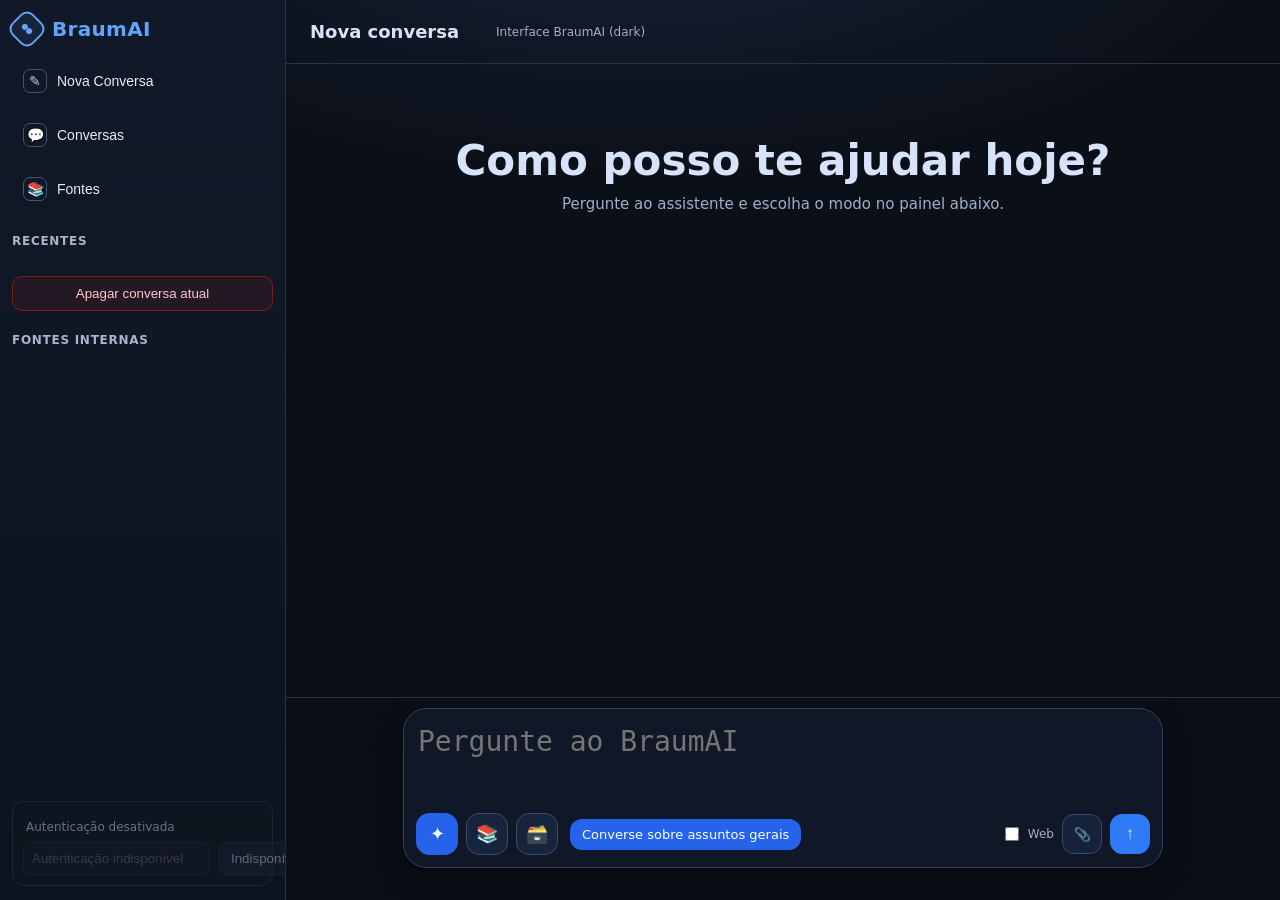
==== app/web/chat.html @ fbf0829f "feat: AI first steps - LLM" ====
<!DOCTYPE html>
<html lang="pt-BR">
    <head>
        <meta charset="UTF-8" />
        <meta name="viewport" content="width=device-width, initial-scale=1.0" />
        <title>Braum Chat</title>
        <style>
      :root {
        --bg: #0b0f17;
        --panel: #131a26;
        --panel-soft: #171f2d;
        --panel-hover: #1d2839;
        --border: #263247;
        --text: #e7edf7;
        --muted: #9fb0c8;
        --brand: #3b82f6;
        --brand-2: #2563eb;
        --danger: #ef4444;
      }

      * { box-sizing: border-box; }
      html, body { height: 100%; }
      body {
        margin: 0;
        font-family: Inter, system-ui, -apple-system, Segoe UI, Roboto, sans-serif;
        background: radial-gradient(1200px 500px at 50% -10%, #152136 0%, var(--bg) 55%);
        color: var(--text);
      }

      .app {
        height: 100%;
        display: grid;
        grid-template-columns: 286px 1fr;
      }

      .sidebar {
        border-right: 1px solid var(--border);
        background: linear-gradient(180deg, #111827 0%, #0d1420 100%);
        padding: 14px 12px;
        display: flex;
        flex-direction: column;
        gap: 14px;
      }

      .logo {
        display: flex;
        align-items: center;
        gap: 10px;
        color: #60a5fa;
        font-weight: 700;
        font-size: 20px;
        letter-spacing: 0.3px;
      }

      .logo-mark {
        width: 30px;
        height: 30px;
        border-radius: 9px;
        border: 2px solid #60a5fa;
        position: relative;
        transform: rotate(45deg);
        background: rgba(96, 165, 250, 0.08);
      }

      .logo-mark::before,
      .logo-mark::after {
        content: "";
        position: absolute;
        top: 50%;
        transform: translateY(-50%);
        width: 6px;
        height: 6px;
        border-radius: 999px;
        background: #60a5fa;
      }

      .logo-mark::before { left: 7px; }
      .logo-mark::after { right: 7px; }

      .menu {
        display: flex;
        flex-direction: column;
        gap: 8px;
      }

      .menu-btn {
        width: 100%;
        border: 1px solid transparent;
        background: transparent;
        color: var(--text);
        border-radius: 10px;
        padding: 10px 10px;
        text-align: left;
        display: flex;
        align-items: center;
        gap: 10px;
        cursor: pointer;
        font-size: 14px;
      }

      .menu-btn:hover {
        border-color: var(--border);
        background: rgba(31, 41, 55, 0.35);
      }

      .menu-icon {
        width: 24px;
        height: 24px;
        border: 1px solid #445570;
        border-radius: 7px;
        display: inline-flex;
        align-items: center;
        justify-content: center;
        color: #c7d2e8;
      }

      .title {
        color: #a8b5ca;
        font-size: 12px;
        font-weight: 600;
        letter-spacing: .06em;
        text-transform: uppercase;
        margin-top: 8px;
      }

      .list {
        display: flex;
        flex-direction: column;
        gap: 8px;
        overflow-y: auto;
        max-height: 280px;
      }

      .list-item {
        border: 1px solid var(--border);
        background: #0f1622;
        border-radius: 10px;
        padding: 9px 10px;
        cursor: pointer;
        display: flex;
        justify-content: space-between;
        gap: 8px;
        font-size: 14px;
      }

      .list-item small { color: var(--muted); }
      .list-item.active { border-color: #4d6ea6; background: #122038; }

      .files-grid {
        display: grid;
        grid-template-columns: 1fr;
        gap: 6px;
        max-height: 160px;
        overflow-y: auto;
      }

      .file-chip {
        border: 1px solid var(--border);
        border-radius: 8px;
        padding: 6px 8px;
        background: #0f1622;
        color: #c7d2e8;
        font-size: 12px;
      }

      .danger-btn {
        border: 1px solid #7f1d1d;
        background: rgba(127, 29, 29, 0.18);
        color: #fecaca;
        border-radius: 10px;
        padding: 9px 10px;
        width: 100%;
        cursor: pointer;
      }

      .auth-box {
        margin-top: auto;
        border: 1px solid var(--border);
        border-radius: 12px;
        padding: 10px;
        background: #0f1622;
        display: flex;
        flex-direction: column;
        gap: 8px;
      }

      .auth-box.disabled {
        opacity: .6;
        filter: grayscale(0.2);
      }

      .auth-row { display: flex; gap: 8px; }

      .auth-row input {
        flex: 1;
        border: 1px solid var(--border);
        border-radius: 8px;
        background: #121b2a;
        color: var(--text);
        padding: 8px;
      }

      .auth-row input:disabled,
      .auth-row button:disabled {
        cursor: not-allowed;
        opacity: .65;
      }

      .auth-row button {
        border: 1px solid var(--border);
        border-radius: 8px;
        background: #15233b;
        color: var(--text);
        padding: 8px 12px;
        cursor: pointer;
      }

      .main {
        display: flex;
        flex-direction: column;
        height: 100%;
      }

      .topbar {
        min-height: 64px;
        display: flex;
        align-items: center;
        justify-content: space-between;
        padding: 14px 24px;
        border-bottom: 1px solid var(--border);
      }

      .topbar-title {
        font-size: 18px;
        color: #d7e3f8;
        font-weight: 600;
      }

      .workspace {
        flex: 1;
        display: grid;
        grid-template-rows: auto 1fr auto;
        overflow: hidden;
      }

      .hero {
        margin-top: 8vh;
        text-align: center;
        color: #d6e3f8;
      }

      .hero h1 {
        margin: 0;
        font-size: clamp(28px, 4vw, 42px);
        font-weight: 700;
      }

      .hero p {
        margin: 10px 0 0;
        color: var(--muted);
        font-size: 15px;
      }

      .chat-feed {
        width: min(980px, calc(100% - 28px));
        margin: 14px auto;
        overflow-y: auto;
        display: flex;
        flex-direction: column;
        gap: 12px;
        padding: 0 4px 10px;
      }

      .bubble {
        border: 1px solid var(--border);
        border-radius: 14px;
        padding: 12px 14px;
        line-height: 1.45;
        white-space: pre-wrap;
      }

      .bubble.user { background: #163058; margin-left: 10%; }
      .bubble.assistant { background: #121b2a; margin-right: 10%; }

      .sources {
        margin-top: 8px;
        display: flex;
        flex-wrap: wrap;
        gap: 6px;
      }

      .source-chip {
        border: 1px solid #395074;
        border-radius: 999px;
        padding: 3px 8px;
        font-size: 12px;
        color: #cdd9ec;
      }

      .composer-wrap {
        padding: 10px 16px 16px;
        border-top: 1px solid var(--border);
        background: rgba(11, 15, 23, .9);
        backdrop-filter: blur(8px);
      }

      .composer-card {
        width: min(760px, calc(100% - 6px));
        margin: 0 auto;
        border: 1px solid #31415f;
        border-radius: 24px;
        background: #101827;
        padding: 12px;
        box-shadow: 0 10px 28px rgba(0,0,0,.28);
      }

      .composer-input {
        width: 100%;
        border: none;
        background: transparent;
        color: var(--text);
        resize: none;
        min-height: 80px;
        max-height: 180px;
        font-size: 28px;
        line-height: 1.35;
        outline: none;
      }

      .composer-actions {
        display: flex;
        justify-content: space-between;
        align-items: center;
        margin-top: 8px;
        gap: 10px;
      }

      .mode-switch {
        display: flex;
        align-items: center;
        gap: 8px;
      }

      .mode-btn {
        width: 42px;
        height: 42px;
        border: 1px solid #3b4b68;
        border-radius: 13px;
        background: #17243b;
        color: #bdd0ef;
        cursor: pointer;
        display: inline-flex;
        align-items: center;
        justify-content: center;
        font-size: 18px;
      }

      .mode-btn.active {
        background: #2563eb;
        border-color: #2563eb;
        color: white;
      }

      .mode-hint {
        background: #2563eb;
        color: #fff;
        border-radius: 12px;
        padding: 8px 12px;
        font-size: 13px;
        margin-left: 4px;
      }

      .right-actions {
        display: flex;
        align-items: center;
        gap: 8px;
      }

      .icon-btn {
        width: 40px;
        height: 40px;
        border-radius: 12px;
        border: 1px solid #364a6b;
        background: #15223a;
        color: #d7e4fb;
        cursor: pointer;
        display: inline-flex;
        align-items: center;
        justify-content: center;
      }

      .send-btn {
        background: #2f7af6;
        border-color: #2f7af6;
        font-size: 17px;
      }

      .web-toggle {
        display: inline-flex;
        align-items: center;
        gap: 6px;
        color: var(--muted);
        font-size: 12px;
      }

      .web-toggle input {
        width: 14px;
        height: 14px;
        accent-color: #2f7af6;
      }

      .thumbs {
        width: min(760px, calc(100% - 6px));
        margin: 8px auto 0;
        display: flex;
        gap: 8px;
        flex-wrap: wrap;
      }

      .thumb {
        border: 1px solid var(--border);
        border-radius: 10px;
        background: #0f1622;
        padding: 7px 9px;
        font-size: 12px;
        color: #d1d9ea;
      }

      .status {
        width: min(760px, calc(100% - 6px));
        margin: 8px auto 0;
        color: var(--muted);
        font-size: 12px;
      }

      @media (max-width: 1040px) {
        .app { grid-template-columns: 1fr; }
        .sidebar { display: none; }
        .bubble.user, .bubble.assistant { margin: 0; }
      }
    </style>
    </head>
    <body>
        <div class="app">
            <aside class="sidebar">
                <div class="logo"><span
                        class="logo-mark"></span><span>BraumAI</span></div>

                <div class="menu">
                    <button class="menu-btn" id="newConversationBtn"><span
                            class="menu-icon">✎</span><span>Nova
                            Conversa</span></button>
                    <button class="menu-btn"><span
                            class="menu-icon">💬</span><span>Conversas</span></button>
                    <button class="menu-btn"><span
                            class="menu-icon">📚</span><span>Fontes</span></button>
                </div>

                <div class="title">Recentes</div>
                <div class="list" id="conversationList"></div>

                <button class="danger-btn" id="deleteConversationBtn">Apagar
                    conversa atual</button>

                <div class="title">Fontes Internas</div>
                <div class="files-grid" id="documentsList"></div>
                <div class="files-grid" id="tablesList"></div>

                <div class="auth-box disabled">
                    <div class="status" id="authStatus">Autenticação
                        desativada</div>
                    <div class="auth-row">
                        <input id="authUserInput"
                            placeholder="Autenticação indisponível" disabled />
                        <button id="authBtn" disabled>Indisponível</button>
                    </div>
                </div>
            </aside>

            <main class="main">
                <header class="topbar">
                    <div class="topbar-title" id="conversationTitle">Nova
                        conversa</div>
                    <div class="status" style="margin:0">Interface BraumAI
                        (dark)</div>
                </header>

                <section class="workspace">
                    <div class="hero" id="heroSection">
                        <h1>Como posso te ajudar hoje?</h1>
                        <p>Pergunte ao assistente e escolha o modo no painel
                            abaixo.</p>
                    </div>

                    <section class="chat-feed" id="chatBox"></section>

                    <footer class="composer-wrap">
                        <div class="composer-card">
                            <textarea id="messageInput" class="composer-input"
                                placeholder="Pergunte ao BraumAI"></textarea>

                            <div class="composer-actions">
                                <div class="mode-switch">
                                    <button id="modeGeneralBtn" class="mode-btn"
                                        title="Geral">✦</button>
                                    <button id="modeRagBtn" class="mode-btn"
                                        title="Consulte fontes internas">📚</button>
                                    <button id="modeSqlBtn" class="mode-btn"
                                        title="Tabelas SQL">🗃️</button>
                                    <span id="modeHint"
                                        class="mode-hint">Converse sobre
                                        assuntos gerais</span>
                                </div>

                                <div class="right-actions">
                                    <label class="web-toggle"
                                        id="webSearchToggleWrap"
                                        title="Busca web no modo Geral">
                                        <input type="checkbox"
                                            id="webSearchToggle" /> Web
                                    </label>
                                    <input type="file" id="fileInput" hidden />
                                    <button id="uploadBtn" class="icon-btn"
                                        title="Enviar arquivo">📎</button>
                                    <button id="sendBtn"
                                        class="icon-btn send-btn"
                                        title="Enviar">↑</button>
                                </div>
                            </div>
                        </div>

                        <div class="thumbs" id="thumbs"></div>
                        <div class="status" id="statusLine"></div>
                    </footer>
                </section>
            </main>
        </div>

        <script>
      const state = {
        clientId: localStorage.getItem('braum.clientId') || crypto.randomUUID(),
        accessToken: localStorage.getItem('braum.accessToken') || '',
        currentConversationId: null,
        mode: 'general',
        webSearchEnabled: localStorage.getItem('braum.webSearchEnabled') === 'true',
      };

      localStorage.setItem('braum.clientId', state.clientId);

      const chatBox = document.getElementById('chatBox');
      const heroSection = document.getElementById('heroSection');
      const statusLine = document.getElementById('statusLine');
      const conversationTitle = document.getElementById('conversationTitle');
      const conversationList = document.getElementById('conversationList');
      const documentsList = document.getElementById('documentsList');
      const tablesList = document.getElementById('tablesList');
      const thumbs = document.getElementById('thumbs');
      const authStatus = document.getElementById('authStatus');
      const webSearchToggle = document.getElementById('webSearchToggle');
      const webSearchToggleWrap = document.getElementById('webSearchToggleWrap');
      const modeHint = document.getElementById('modeHint');

      const modeButtons = {
        general: document.getElementById('modeGeneralBtn'),
        rag: document.getElementById('modeRagBtn'),
        sql: document.getElementById('modeSqlBtn'),
      };

      const modeHints = {
        general: 'Converse sobre assuntos gerais',
        rag: 'Consulte fontes internas',
        sql: 'Analise tabelas SQL',
      };

      function setStatus(message) {
        statusLine.textContent = message || '';
      }

      function authParams() {
        const params = new URLSearchParams({ client_id: state.clientId });
        if (state.accessToken) params.set('access_token', state.accessToken);
        return params;
      }

      function authBody() {
        return {
          client_id: state.clientId,
          access_token: state.accessToken || null,
        };
      }

      async function api(path, options = {}) {
        const response = await fetch(path, options);
        if (!response.ok) {
          let detail = 'Erro na requisição';
          try {
            const payload = await response.json();
            detail = payload.detail || payload.error?.message || detail;
          } catch (_) {}
          throw new Error(detail);
        }
        if (response.status === 204) return null;
        return response.json();
      }

      function refreshHeroVisibility() {
        const hasMessages = chatBox.children.length > 0;
        heroSection.style.display = hasMessages ? 'none' : 'block';
      }

      function applyModeVisuals() {
        Object.entries(modeButtons).forEach(([mode, button]) => {
          button.classList.toggle('active', state.mode === mode);
        });
        modeHint.textContent = modeHints[state.mode] || modeHints.general;

        const isGeneral = state.mode === 'general';
        webSearchToggle.disabled = !isGeneral;
        webSearchToggleWrap.style.opacity = isGeneral ? '1' : '.5';
      }

      async function setMode(mode, syncServer = true) {
        state.mode = mode;
        applyModeVisuals();

        if (!syncServer || !state.currentConversationId) return;

        try {
          const params = authParams();
          await api(`/api/v1/workspace/conversations/${state.currentConversationId}?${params.toString()}`, {
            method: 'PATCH',
            headers: { 'Content-Type': 'application/json' },
            body: JSON.stringify({ mode }),
          });
          await refreshConversations();
          setStatus(`Modo alterado para ${mode.toUpperCase()}.`);
        } catch (error) {
          setStatus(error.message);
        }
      }

      function appendBubble(role, text, sources = []) {
        const bubble = document.createElement('article');
        bubble.className = `bubble ${role}`;
        bubble.textContent = text;

        if (sources.length > 0) {
          const sourceBox = document.createElement('div');
          sourceBox.className = 'sources';
          sources.forEach((src) => {
            const chip = document.createElement('span');
            chip.className = 'source-chip';
            chip.textContent = src.title || src.file || src.table || src.excerpt || 'fonte';
            sourceBox.appendChild(chip);
          });
          bubble.appendChild(sourceBox);
        }

        chatBox.appendChild(bubble);
        chatBox.scrollTop = chatBox.scrollHeight;
        refreshHeroVisibility();
      }

      function renderThumbs(items) {
        thumbs.innerHTML = '';
        items.forEach((item) => {
          const row = document.createElement('div');
          row.className = 'thumb';
          row.textContent = `${item.thumbnail || '📎'} ${item.original_name}`;
          thumbs.appendChild(row);
        });
      }

      async function refreshDocumentsAndTables() {
        const params = authParams();
        const [documents, tables] = await Promise.all([
          api(`/api/v1/workspace/files/documents?${params.toString()}`),
          api(`/api/v1/workspace/files/tables?${params.toString()}`),
        ]);

        documentsList.innerHTML = '';
        tablesList.innerHTML = '';

        documents.slice(0, 6).forEach((file) => {
          const item = document.createElement('div');
          item.className = 'file-chip';
          item.textContent = `${file.thumbnail} ${file.original_name}`;
          documentsList.appendChild(item);
        });

        tables.slice(0, 6).forEach((file) => {
          const item = document.createElement('div');
          item.className = 'file-chip';
          item.textContent = `${file.thumbnail} ${file.original_name}`;
          tablesList.appendChild(item);
        });
      }

      async function refreshConversations() {
        const params = authParams();
        const data = await api(`/api/v1/workspace/conversations?${params.toString()}`);
        conversationList.innerHTML = '';

        data.forEach((conversation) => {
          const item = document.createElement('div');
          item.className = `list-item ${conversation.id === state.currentConversationId ? 'active' : ''}`;
          item.innerHTML = `<span>${conversation.title}</span><small>${conversation.mode.toUpperCase()}</small>`;
          item.onclick = async () => {
            state.currentConversationId = conversation.id;
            conversationTitle.textContent = conversation.title;
            await setMode(conversation.mode, false);
            await refreshConversations();
            await loadMessages();
          };
          conversationList.appendChild(item);
        });
      }

      async function loadMessages() {
        if (!state.currentConversationId) {
          chatBox.innerHTML = '';
          refreshHeroVisibility();
          return;
        }

        const params = authParams();
        const messages = await api(`/api/v1/workspace/conversations/${state.currentConversationId}/messages?${params.toString()}`);
        chatBox.innerHTML = '';
        messages.forEach((message) => {
          appendBubble(message.role === 'user' ? 'user' : 'assistant', message.content, message.sources || []);
        });
        refreshHeroVisibility();
      }

      async function createConversation() {
        const body = {
          mode: state.mode,
          title: 'Nova conversa',
          ...authBody(),
        };

        const conversation = await api('/api/v1/workspace/conversations', {
          method: 'POST',
          headers: { 'Content-Type': 'application/json' },
          body: JSON.stringify(body),
        });

        state.currentConversationId = conversation.id;
        conversationTitle.textContent = conversation.title;
        chatBox.innerHTML = '';
        refreshHeroVisibility();
        await refreshConversations();
        setStatus(`Conversa criada em modo ${conversation.mode.toUpperCase()}.`);
      }

      async function sendMessage() {
        const input = document.getElementById('messageInput');
        const content = input.value.trim();
        if (!content) return;

        if (!state.currentConversationId) {
          await createConversation();
        }

        appendBubble('user', content);
        input.value = '';
        setStatus('Gerando resposta...');

        try {
          const payload = await api(`/api/v1/workspace/conversations/${state.currentConversationId}/messages`, {
            method: 'POST',
            headers: { 'Content-Type': 'application/json' },
            body: JSON.stringify({
              content,
              web_search_enabled: state.mode === 'general' ? state.webSearchEnabled : false,
              ...authBody(),
            }),
          });

          appendBubble('assistant', payload.answer, payload.sources || []);
          renderThumbs(payload.uploaded_files || []);

          if (payload.requires_login) {
            setStatus('Autenticação necessária para RAG/SQL.');
          } else {
            setStatus('Resposta recebida.');
          }

          await refreshConversations();
        } catch (error) {
          appendBubble('assistant', `Erro: ${error.message}`);
          setStatus(error.message);
        }
      }

      async function uploadCurrentFile(file) {
        if (!state.currentConversationId) {
          await createConversation();
        }

        if ((state.mode === 'rag' || state.mode === 'sql') && !state.accessToken) {
          throw new Error('Faça autenticação para enviar arquivos em RAG/SQL.');
        }

        const formData = new FormData();
        formData.append('conversation_id', state.currentConversationId);
        formData.append('mode', state.mode);
        formData.append('file', file);
        formData.append('client_id', state.clientId);
        if (state.accessToken) formData.append('access_token', state.accessToken);

        const fileRow = await api('/api/v1/workspace/files/upload', {
          method: 'POST',
          body: formData,
        });

        renderThumbs([fileRow]);
        appendBubble('assistant', `Arquivo ${fileRow.original_name} anexado com sucesso.`);
        await refreshDocumentsAndTables();
        setStatus('Arquivo enviado.');
      }

      async function authenticate() {
        setStatus('Autenticação desativada nesta interface.');
      }

      document.getElementById('newConversationBtn').onclick = createConversation;
      document.getElementById('sendBtn').onclick = sendMessage;
      document.getElementById('authBtn').onclick = authenticate;

      document.getElementById('deleteConversationBtn').onclick = async () => {
        if (!state.currentConversationId) return;
        const params = authParams();
        await api(`/api/v1/workspace/conversations/${state.currentConversationId}?${params.toString()}`, { method: 'DELETE' });
        state.currentConversationId = null;
        chatBox.innerHTML = '';
        renderThumbs([]);
        refreshHeroVisibility();
        await refreshConversations();
        setStatus('Conversa apagada.');
      };

      modeButtons.general.onclick = () => setMode('general');
      modeButtons.rag.onclick = () => setMode('rag');
      modeButtons.sql.onclick = () => setMode('sql');

      document.getElementById('messageInput').addEventListener('keydown', (event) => {
        if (event.key === 'Enter' && !event.shiftKey) {
          event.preventDefault();
          sendMessage();
        }
      });

      webSearchToggle.checked = state.webSearchEnabled;
      webSearchToggle.onchange = (event) => {
        state.webSearchEnabled = event.target.checked;
        localStorage.setItem('braum.webSearchEnabled', String(state.webSearchEnabled));
        setStatus(state.webSearchEnabled ? 'Busca web ativada no modo Geral.' : 'Busca web desativada no modo Geral.');
      };

      document.getElementById('uploadBtn').onclick = () => {
        if ((state.mode === 'rag' || state.mode === 'sql') && !state.accessToken) {
          setStatus('Para usar upload em RAG/SQL você precisa autenticar.');
          return;
        }
        document.getElementById('fileInput').click();
      };

      document.getElementById('fileInput').addEventListener('change', async (event) => {
        const file = event.target.files?.[0];
        if (!file) return;

        try {
          await uploadCurrentFile(file);
        } catch (error) {
          setStatus(error.message);
        } finally {
          event.target.value = '';
        }
      });

      (async function init() {
        state.accessToken = '';
        localStorage.removeItem('braum.accessToken');
        authStatus.textContent = 'Autenticação desativada';

        applyModeVisuals();
        refreshHeroVisibility();
        await refreshConversations();
        await refreshDocumentsAndTables();
        setStatus('Pronto. Selecione um modo e envie sua pergunta.');
      })();
    </script>
    </body>
</html>
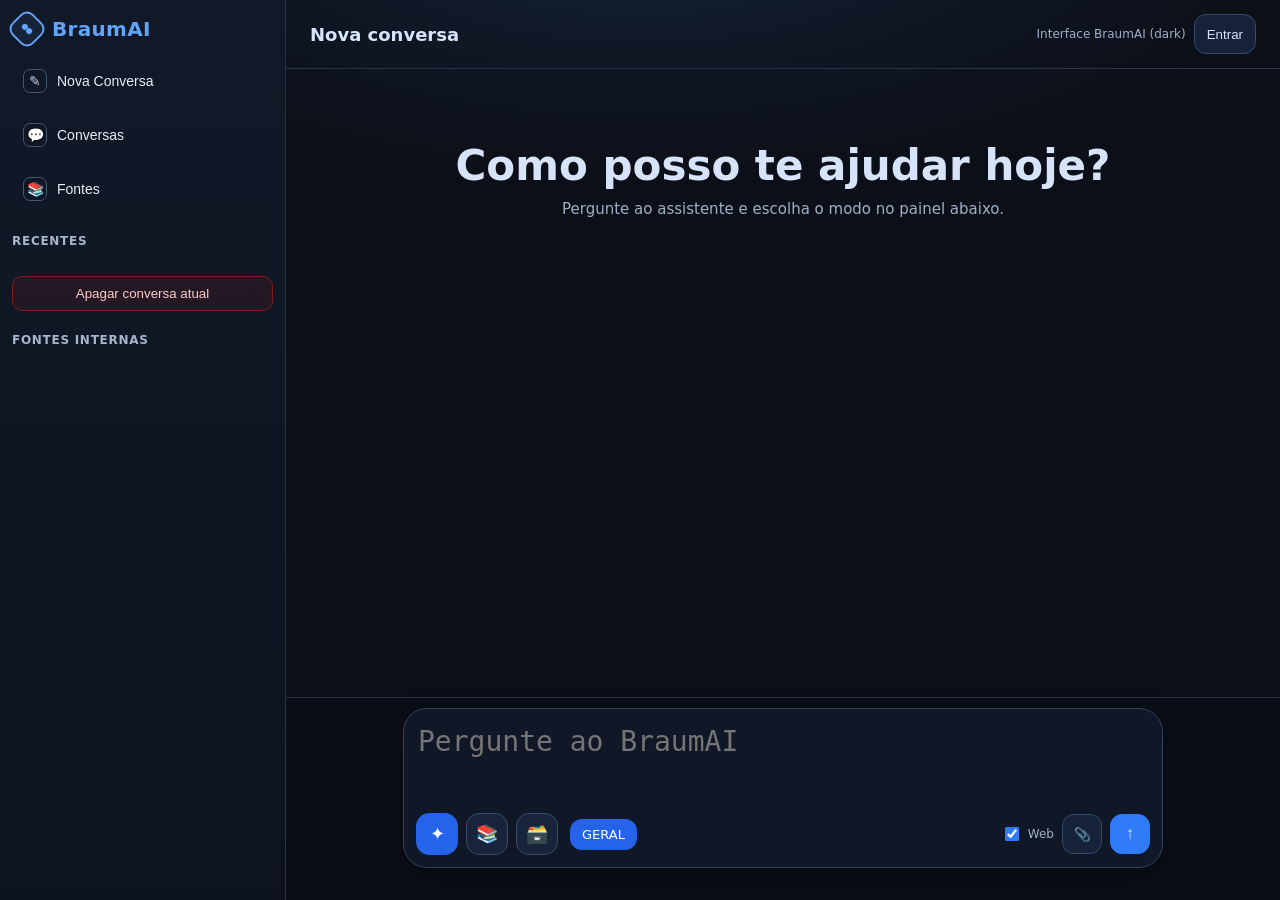
==== commit 2448ae1d: "feat: Implement core application structure with API client, authentication, and state management - A" ====
--- a/app/web/chat.html
+++ b/app/web/chat.html
@@ -19,6 +19,7 @@
       }
 
       * { box-sizing: border-box; }
+      [hidden] { display: none !important; }
       html, body { height: 100%; }
       body {
         margin: 0;
@@ -184,9 +185,186 @@
         gap: 8px;
       }
 
-      .auth-box.disabled {
-        opacity: .6;
-        filter: grayscale(0.2);
+      .auth-box.highlight {
+        border-color: #2563eb;
+        box-shadow: 0 0 0 2px rgba(37, 99, 235, 0.35);
+      }
+
+      .modal {
+        position: fixed;
+        inset: 0;
+        background: rgba(2, 6, 23, .72);
+        display: flex;
+        align-items: center;
+        justify-content: center;
+        z-index: 20;
+      }
+
+      .modal-card {
+        width: min(520px, calc(100% - 24px));
+        border: 1px solid var(--border);
+        background: #0f172a;
+        border-radius: 14px;
+        padding: 16px;
+        display: flex;
+        flex-direction: column;
+        gap: 10px;
+      }
+
+      .sources-card {
+        width: min(880px, calc(100% - 24px));
+      }
+
+      @keyframes flip {
+        from {
+          opacity: 0.3;
+          transform: rotateY(180deg);
+        }
+        to {
+          opacity: 1;
+          transform: rotateY(0);
+        }
+      }
+
+      @keyframes shake {
+        0%, 100% { transform: translateX(0); }
+        25% { transform: translateX(-5px); }
+        75% { transform: translateX(5px); }
+      }
+
+      .auth-tabs {
+        display: flex;
+        gap: 8px;
+      }
+
+      .tab-btn {
+        border: 1px solid #364a6b;
+        border-radius: 10px;
+        background: #15223a;
+        color: #d7e4fb;
+        padding: 8px 12px;
+        cursor: pointer;
+        transition: background 0.3s, border-color 0.3s, color 0.3s;
+      }
+
+      .tab-btn.active {
+        background: #2563eb;
+        border-color: #2563eb;
+        color: #fff;
+      }
+
+      .auth-content {
+        animation: flip 0.4s ease-out;
+        perspective: 1000px;
+      }
+
+      .auth-content.error {
+        animation: shake 0.4s ease-in-out;
+      }
+
+      .modal-input {
+        width: 100%;
+        border: 1px solid var(--border);
+        border-radius: 8px;
+        background: #121b2a;
+        color: var(--text);
+        padding: 10px;
+        font-size: 14px;
+        min-height: 40px;
+        transition: border-color 0.2s, box-shadow 0.2s;
+      }
+
+      .modal-input:focus {
+        outline: none;
+        border-color: var(--brand);
+        box-shadow: 0 0 0 2px rgba(59, 130, 246, 0.1);
+      }
+
+      .modal-input.error {
+        border-color: var(--danger);
+        box-shadow: 0 0 0 2px rgba(239, 68, 68, 0.1);
+      }
+
+      .modal-input::placeholder {
+        color: var(--muted);
+      }
+
+      .password-container {
+        position: relative;
+        display: flex;
+        align-items: center;
+      }
+
+      .password-container input {
+        width: 100%;
+        padding-right: 40px;
+      }
+
+      .password-toggle {
+        position: absolute;
+        right: 10px;
+        background: none;
+        border: none;
+        color: var(--muted);
+        cursor: pointer;
+        padding: 4px;
+        display: flex;
+        align-items: center;
+        justify-content: center;
+        font-size: 18px;
+        transition: color 0.2s;
+        width: 24px;
+        height: 24px;
+      }
+
+      .password-toggle:hover {
+        color: var(--text);
+      }
+
+      .password-toggle svg {
+        display: block;
+      }
+
+      .required-star {
+        color: var(--danger);
+        margin-left: 2px;
+      }
+
+      .input-label {
+        display: flex;
+        align-items: center;
+        font-size: 12px;
+        color: var(--muted);
+        margin-bottom: 4px;
+        margin-top: 6px;
+      }
+
+      .error-message {
+        color: var(--danger);
+        font-size: 12px;
+        margin-top: 4px;
+        margin-left: 2px;
+        display: none;
+      }
+
+      .error-message.show {
+        display: block;
+      }
+
+      .input-wrapper {
+        margin-bottom: 8px;
+      }
+
+      .modal-actions {
+        display: flex;
+        justify-content: flex-end;
+        gap: 8px;
+      }
+
+      .sources-columns {
+        display: grid;
+        grid-template-columns: 1fr 1fr;
+        gap: 12px;
       }
 
       .auth-row { display: flex; gap: 8px; }
@@ -433,10 +611,21 @@
         font-size: 12px;
       }
 
+      .mobile-auth-btn {
+        display: none;
+        position: fixed;
+        right: 16px;
+        bottom: 16px;
+        z-index: 16;
+        width: auto;
+        padding: 10px 14px;
+      }
+
       @media (max-width: 1040px) {
         .app { grid-template-columns: 1fr; }
         .sidebar { display: none; }
         .bubble.user, .bubble.assistant { margin: 0; }
+        .mobile-auth-btn { display: inline-flex; }
       }
     </style>
     </head>
@@ -452,7 +641,7 @@
                             Conversa</span></button>
                     <button class="menu-btn"><span
                             class="menu-icon">💬</span><span>Conversas</span></button>
-                    <button class="menu-btn"><span
+                    <button class="menu-btn" id="menuSourcesBtn"><span
                             class="menu-icon">📚</span><span>Fontes</span></button>
                 </div>
 
@@ -465,24 +654,18 @@
                 <div class="title">Fontes Internas</div>
                 <div class="files-grid" id="documentsList"></div>
                 <div class="files-grid" id="tablesList"></div>
-
-                <div class="auth-box disabled">
-                    <div class="status" id="authStatus">Autenticação
-                        desativada</div>
-                    <div class="auth-row">
-                        <input id="authUserInput"
-                            placeholder="Autenticação indisponível" disabled />
-                        <button id="authBtn" disabled>Indisponível</button>
-                    </div>
-                </div>
             </aside>
 
             <main class="main">
                 <header class="topbar">
                     <div class="topbar-title" id="conversationTitle">Nova
                         conversa</div>
-                    <div class="status" style="margin:0">Interface BraumAI
-                        (dark)</div>
+                    <div class="right-actions">
+                        <div class="status" style="margin:0"
+                            id="topbarStatus">Interface BraumAI (dark)</div>
+                        <button id="topAuthBtn" class="icon-btn"
+                            style="width:auto;padding:0 12px;">Entrar</button>
+                    </div>
                 </header>
 
                 <section class="workspace">
@@ -536,13 +719,167 @@
             </main>
         </div>
 
+        <div class="modal" id="authModal" hidden>
+            <div class="modal-card">
+                <h3 id="authModalTitle">Entrar</h3>
+                <div class="auth-tabs">
+                    <button id="tabLogin" class="tab-btn active">Entrar</button>
+                    <button id="tabRegister" class="tab-btn">Registrar</button>
+                </div>
+                <div class="auth-content" id="authContent">
+                    <!-- Login Form -->
+                    <div id="loginForm" class="auth-form">
+                        <div class="input-wrapper">
+                            <div class="input-label">Email ou username<span
+                                    class="required-star">*</span></div>
+                            <input id="authLoginInput" class="modal-input"
+                                placeholder="Insira seu email ou username"
+                                autocomplete="email" />
+                            <div class="error-message"
+                                id="loginEmailError"></div>
+                        </div>
+                        <div class="input-wrapper">
+                            <div class="input-label">Senha<span
+                                    class="required-star">*</span></div>
+                            <div class="password-container">
+                                <input id="authPasswordInput"
+                                    class="modal-input"
+                                    type="password"
+                                    placeholder="Insira sua senha"
+                                    autocomplete="current-password" />
+                                <button id="authPasswordToggle"
+                                    class="password-toggle"
+                                    type="button"><svg viewBox="0 0 24 24"
+                                        width="18" height="18"
+                                        fill="currentColor"><path
+                                            d="M12 4.5C7 4.5 2.73 7.61 1 12c1.73 4.39 6 7.5 11 7.5s9.27-3.11 11-7.5c-1.73-4.39-6-7.5-11-7.5zM12 17c-2.76 0-5-2.24-5-5s2.24-5 5-5 5 2.24 5 5-2.24 5-5 5zm0-8c-1.66 0-3 1.34-3 3s1.34 3 3 3 3-1.34 3-3-1.34-3-3-3z" /></svg></button>
+                            </div>
+                            <div class="error-message"
+                                id="loginPasswordError"></div>
+                        </div>
+                    </div>
+                    <!-- Register Form -->
+                    <div id="registerForm" hidden class="auth-form">
+                        <div class="input-wrapper">
+                            <div class="input-label">Email<span
+                                    class="required-star">*</span></div>
+                            <input id="registerEmailInput" class="modal-input"
+                                type="email" placeholder="Insira seu email"
+                                autocomplete="email" />
+                            <div class="error-message"
+                                id="registerEmailError"></div>
+                        </div>
+                        <div class="input-wrapper">
+                            <div class="input-label">Username<span
+                                    class="required-star">*</span></div>
+                            <input id="registerUsernameInput"
+                                class="modal-input"
+                                placeholder="Escolha um username"
+                                autocomplete="username" />
+                            <div class="error-message"
+                                id="registerUsernameError"></div>
+                        </div>
+                        <div class="input-wrapper">
+                            <div class="input-label">Senha<span
+                                    class="required-star">*</span></div>
+                            <div class="password-container">
+                                <input id="registerPasswordInput"
+                                    class="modal-input"
+                                    type="password" placeholder="Crie uma senha"
+                                    autocomplete="new-password" />
+                                <button id="registerPasswordToggle"
+                                    class="password-toggle"
+                                    type="button"><svg viewBox="0 0 24 24"
+                                        width="18" height="18"
+                                        fill="currentColor"><path
+                                            d="M12 4.5C7 4.5 2.73 7.61 1 12c1.73 4.39 6 7.5 11 7.5s9.27-3.11 11-7.5c-1.73-4.39-6-7.5-11-7.5zM12 17c-2.76 0-5-2.24-5-5s2.24-5 5-5 5 2.24 5 5-2.24 5-5 5zm0-8c-1.66 0-3 1.34-3 3s1.34 3 3 3 3-1.34 3-3-1.34-3-3-3z" /></svg></button>
+                            </div>
+                            <div class="error-message"
+                                id="registerPasswordError"></div>
+                        </div>
+                        <div class="input-wrapper">
+                            <div class="input-label">Confirmar senha<span
+                                    class="required-star">*</span></div>
+                            <div class="password-container">
+                                <input id="registerPasswordConfirmInput"
+                                    class="modal-input"
+                                    type="password"
+                                    placeholder="Confirme sua senha"
+                                    autocomplete="new-password" />
+                                <button id="registerPasswordConfirmToggle"
+                                    class="password-toggle"
+                                    type="button"><svg viewBox="0 0 24 24"
+                                        width="18" height="18"
+                                        fill="currentColor"><path
+                                            d="M12 4.5C7 4.5 2.73 7.61 1 12c1.73 4.39 6 7.5 11 7.5s9.27-3.11 11-7.5c-1.73-4.39-6-7.5-11-7.5zM12 17c-2.76 0-5-2.24-5-5s2.24-5 5-5 5 2.24 5 5-2.24 5-5 5zm0-8c-1.66 0-3 1.34-3 3s1.34 3 3 3 3-1.34 3-3-1.34-3-3-3z" /></svg></button>
+                            </div>
+                            <div class="error-message"
+                                id="registerPasswordConfirmError"></div>
+                        </div>
+                    </div>
+                </div>
+                <div class="modal-actions">
+                    <button id="authModalCancelBtn" class="icon-btn"
+                        style="width:auto;padding:0 12px;">Cancelar</button>
+                    <button id="authModalSubmitBtn" class="icon-btn send-btn"
+                        style="width:auto;padding:0 12px;">Confirmar</button>
+                </div>
+            </div>
+        </div>
+
+        <div class="modal" id="sourcesModal" hidden>
+            <div class="modal-card sources-card">
+                <h3>Fontes Internas</h3>
+                <p class="status" style="margin:0" id="sourcesStatus">Veja e
+                    adicione arquivos da sua conta.</p>
+                <div class="sources-columns">
+                    <div>
+                        <div class="title" style="margin-top:0">Documentos</div>
+                        <div class="files-grid" id="sourcesDocumentsList"></div>
+                    </div>
+                    <div>
+                        <div class="title" style="margin-top:0">Tabelas</div>
+                        <div class="files-grid" id="sourcesTablesList"></div>
+                    </div>
+                </div>
+                <div class="modal-actions">
+                    <button id="sourcesCloseBtn" class="icon-btn"
+                        style="width:auto;padding:0 12px;">Fechar</button>
+                    <button id="sourcesUploadBtn" class="icon-btn send-btn"
+                        style="width:auto;padding:0 12px;">Adicionar
+                        arquivo</button>
+                </div>
+            </div>
+        </div>
+
+        <div class="modal" id="userInfoModal" hidden>
+            <div class="modal-card">
+                <h3>Minha conta</h3>
+                <div class="file-chip" id="userInfoUsername">Username: -</div>
+                <div class="file-chip" id="userInfoEmail">Email: -</div>
+                <div class="modal-actions">
+                    <button id="userInfoCloseBtn" class="icon-btn"
+                        style="width:auto;padding:0 12px;">Fechar</button>
+                    <button id="userInfoLogoutBtn" class="icon-btn send-btn"
+                        style="width:auto;padding:0 12px;">Sair</button>
+                </div>
+            </div>
+        </div>
+
+        <button id="mobileAuthBtn"
+            class="icon-btn mobile-auth-btn">Entrar</button>
+
         <script>
+      const storedWebSearch = localStorage.getItem('braum.webSearchEnabled');
       const state = {
         clientId: localStorage.getItem('braum.clientId') || crypto.randomUUID(),
         accessToken: localStorage.getItem('braum.accessToken') || '',
         currentConversationId: null,
         mode: 'general',
-        webSearchEnabled: localStorage.getItem('braum.webSearchEnabled') === 'true',
+        webSearchEnabled: storedWebSearch === null ? true : storedWebSearch === 'true',
+        currentUser: null,
+        authModalMode: 'login',
+        uploadContext: 'chat',
       };
 
       localStorage.setItem('braum.clientId', state.clientId);
@@ -555,10 +892,37 @@
       const documentsList = document.getElementById('documentsList');
       const tablesList = document.getElementById('tablesList');
       const thumbs = document.getElementById('thumbs');
-      const authStatus = document.getElementById('authStatus');
       const webSearchToggle = document.getElementById('webSearchToggle');
       const webSearchToggleWrap = document.getElementById('webSearchToggleWrap');
       const modeHint = document.getElementById('modeHint');
+      const topAuthBtn = document.getElementById('topAuthBtn');
+      const mobileAuthBtn = document.getElementById('mobileAuthBtn');
+      const menuSourcesBtn = document.getElementById('menuSourcesBtn');
+
+      const authModal = document.getElementById('authModal');
+      const authModalTitle = document.getElementById('authModalTitle');
+      const authContent = document.getElementById('authContent');
+      const authLoginInput = document.getElementById('authLoginInput');
+      const authPasswordInput = document.getElementById('authPasswordInput');
+      const authPasswordToggle = document.getElementById('authPasswordToggle');
+      const loginForm = document.getElementById('loginForm');
+      const registerForm = document.getElementById('registerForm');
+      const registerEmailInput = document.getElementById('registerEmailInput');
+      const registerUsernameInput = document.getElementById('registerUsernameInput');
+      const registerPasswordInput = document.getElementById('registerPasswordInput');
+      const registerPasswordConfirmInput = document.getElementById('registerPasswordConfirmInput');
+      const registerPasswordToggle = document.getElementById('registerPasswordToggle');
+      const registerPasswordConfirmToggle = document.getElementById('registerPasswordConfirmToggle');
+      const tabLogin = document.getElementById('tabLogin');
+      const tabRegister = document.getElementById('tabRegister');
+
+      const sourcesModal = document.getElementById('sourcesModal');
+      const sourcesStatus = document.getElementById('sourcesStatus');
+      const sourcesDocumentsList = document.getElementById('sourcesDocumentsList');
+      const sourcesTablesList = document.getElementById('sourcesTablesList');
+      const userInfoModal = document.getElementById('userInfoModal');
+      const userInfoUsername = document.getElementById('userInfoUsername');
+      const userInfoEmail = document.getElementById('userInfoEmail');
 
       const modeButtons = {
         general: document.getElementById('modeGeneralBtn'),
@@ -567,13 +931,17 @@
       };
 
       const modeHints = {
-        general: 'Converse sobre assuntos gerais',
+        general: 'GERAL',
         rag: 'Consulte fontes internas',
         sql: 'Analise tabelas SQL',
       };
 
       function setStatus(message) {
         statusLine.textContent = message || '';
+      }
+
+      function isAuthenticated() {
+        return Boolean(state.accessToken);
       }
 
       function authParams() {
@@ -603,11 +971,6 @@
         return response.json();
       }
 
-      function refreshHeroVisibility() {
-        const hasMessages = chatBox.children.length > 0;
-        heroSection.style.display = hasMessages ? 'none' : 'block';
-      }
-
       function applyModeVisuals() {
         Object.entries(modeButtons).forEach(([mode, button]) => {
           button.classList.toggle('active', state.mode === mode);
@@ -619,24 +982,9 @@
         webSearchToggleWrap.style.opacity = isGeneral ? '1' : '.5';
       }
 
-      async function setMode(mode, syncServer = true) {
-        state.mode = mode;
-        applyModeVisuals();
-
-        if (!syncServer || !state.currentConversationId) return;
-
-        try {
-          const params = authParams();
-          await api(`/api/v1/workspace/conversations/${state.currentConversationId}?${params.toString()}`, {
-            method: 'PATCH',
-            headers: { 'Content-Type': 'application/json' },
-            body: JSON.stringify({ mode }),
-          });
-          await refreshConversations();
-          setStatus(`Modo alterado para ${mode.toUpperCase()}.`);
-        } catch (error) {
-          setStatus(error.message);
-        }
+      function refreshHeroVisibility() {
+        const hasMessages = chatBox.children.length > 0;
+        heroSection.style.display = hasMessages ? 'none' : 'block';
       }
 
       function appendBubble(role, text, sources = []) {
@@ -671,29 +1019,194 @@
         });
       }
 
+      function renderSimpleFileList(target, files) {
+        target.innerHTML = '';
+        files.forEach((file) => {
+          const item = document.createElement('div');
+          item.className = 'file-chip';
+          item.textContent = `${file.thumbnail || '📎'} ${file.original_name}`;
+          target.appendChild(item);
+        });
+      }
+
+      function togglePasswordVisibility(input, button) {
+        const isPassword = input.type === 'password';
+        input.type = isPassword ? 'text' : 'password';
+        button.innerHTML = isPassword ? 
+          '<svg viewBox="0 0 24 24" width="18" height="18" fill="currentColor"><path d="M12 4.5C7 4.5 2.73 7.61 1 12c1.73 4.39 6 7.5 11 7.5s9.27-3.11 11-7.5c-1.73-4.39-6-7.5-11-7.5zM12 17c-2.76 0-5-2.24-5-5s2.24-5 5-5 5 2.24 5 5-2.24 5-5 5zm0-8c-1.66 0-3 1.34-3 3s1.34 3 3 3 3-1.34 3-3-1.34-3-3-3z"/></svg>'
+          : '<svg viewBox="0 0 24 24" width="18" height="18" fill="currentColor" opacity="0.5"><path d="M11.83 9L15.64 12.81c.04-.25.08-.5.08-.81 0-1.66-1.34-3-3-3-.29 0-.54.04-.79.08M7.4 6.75c.52-.4 1.08-.77 1.7-1.08C10.44 5.41 11.18 5 12 5c3.31 0 6 2.69 6 6 0 .82-.41 1.56-.97 2.9l2.85 2.85c.37-.53.73-1.12 1.07-1.75 1.73-4.39 6-7.5 11-7.5-1.73-4.39-6-7.5-11-7.5-4.21 0-7.87 2.11-10.07 5.2l2.52 2.5zM2 4.27l2.28 2.28.46.46A11.804 11.804 0 001 12c1.73 4.39 6 7.5 11 7.5 1.55 0 3.03-.3 4.38-.84l.42.42L19.73 22 21 20.73 3.27 3 2 4.27zM7.53 9.8l1.55 1.55c-.05-.2-.08-.4-.08-.65 0-1.66 1.34-3 3-3 .25 0 .45.03.65.08l1.55-1.55C11.6 5.1 11.82 5 12 5c-1.66 0-3 1.34-3 3 0 .18.1.4.53.8z"/></svg>'
+      }
+
+      function clearAuthErrors() {
+        document.querySelectorAll('.error-message').forEach(el => {
+          el.textContent = '';
+          el.classList.remove('show');
+        });
+        document.querySelectorAll('.modal-input').forEach(el => {
+          el.classList.remove('error');
+        });
+      }
+
+      function showAuthError(inputId, message) {
+        const errorId = inputId.replace('Input', 'Error');
+        const errorEl = document.getElementById(errorId);
+        const inputEl = document.getElementById(inputId);
+        if (errorEl) {
+          errorEl.textContent = message;
+          errorEl.classList.add('show');
+        }
+        if (inputEl) {
+          inputEl.classList.add('error');
+        }
+      }
+
+      function switchAuthModalMode(mode) {
+        state.authModalMode = mode;
+        const isRegister = mode === 'register';
+        authModalTitle.textContent = isRegister ? 'Criar conta' : 'Entrar';
+        loginForm.hidden = isRegister;
+        registerForm.hidden = !isRegister;
+        tabLogin.classList.toggle('active', !isRegister);
+        tabRegister.classList.toggle('active', isRegister);
+        
+        // Trigger flip animation
+        authContent.style.animation = 'none';
+        void authContent.offsetWidth; // Trigger reflow
+        authContent.style.animation = 'flip 0.4s ease-out';
+        
+        clearAuthErrors();
+        
+        // Reset password visibility (eye icon)
+        const eyeIcon = '<svg viewBox="0 0 24 24" width="18" height="18" fill="currentColor"><path d="M12 4.5C7 4.5 2.73 7.61 1 12c1.73 4.39 6 7.5 11 7.5s9.27-3.11 11-7.5c-1.73-4.39-6-7.5-11-7.5zM12 17c-2.76 0-5-2.24-5-5s2.24-5 5-5 5 2.24 5 5-2.24 5-5 5zm0-8c-1.66 0-3 1.34-3 3s1.34 3 3 3 3-1.34 3-3-1.34-3-3-3z"/></svg>';
+        authPasswordInput.type = 'password';
+        authPasswordToggle.innerHTML = eyeIcon;
+        registerPasswordInput.type = 'password';
+        registerPasswordToggle.innerHTML = eyeIcon;
+        registerPasswordConfirmInput.type = 'password';
+        registerPasswordConfirmToggle.innerHTML = eyeIcon;
+        
+        // Focus first input
+        setTimeout(() => {
+          if (isRegister) {
+            registerEmailInput.focus();
+          } else {
+            authLoginInput.focus();
+          }
+        }, 100);
+      }
+
+      function openAuthModal(message) {
+        if (message) setStatus(message);
+        authModal.hidden = false;
+        clearAuthErrors();
+        switchAuthModalMode('login');
+      }
+
+      function closeAuthModal() {
+        authModal.hidden = true;
+        authPasswordInput.value = '';
+        registerPasswordInput.value = '';
+        registerPasswordConfirmInput.value = '';
+        authLoginInput.value = '';
+        registerEmailInput.value = '';
+        registerUsernameInput.value = '';
+        clearAuthErrors();
+
+        if (!isAuthenticated() && state.mode !== 'general') {
+          state.mode = 'general';
+          applyModeVisuals();
+          setStatus('Modo Geral ativo. Você pode continuar sem autenticar.');
+        }
+      }
+
+      function openSourcesModal() {
+        sourcesModal.hidden = false;
+      }
+
+      function closeSourcesModal() {
+        sourcesModal.hidden = true;
+      }
+
+      function openUserInfoModal() {
+        userInfoModal.hidden = false;
+      }
+
+      function closeUserInfoModal() {
+        userInfoModal.hidden = true;
+      }
+
+      async function fetchMe() {
+        if (!isAuthenticated()) {
+          state.currentUser = null;
+          return null;
+        }
+
+        try {
+          const me = await api(`/api/v1/auth/me?access_token=${encodeURIComponent(state.accessToken)}`);
+          state.currentUser = me;
+          return me;
+        } catch (_) {
+          state.accessToken = '';
+          state.currentUser = null;
+          localStorage.removeItem('braum.accessToken');
+          return null;
+        }
+      }
+
+      function updateAuthUi() {
+        if (!isAuthenticated() || !state.currentUser) {
+          topAuthBtn.textContent = 'Entrar';
+          mobileAuthBtn.textContent = 'Entrar';
+          return;
+        }
+
+        topAuthBtn.textContent = state.currentUser.username;
+        mobileAuthBtn.textContent = state.currentUser.username;
+      }
+
+      function ensureAuthenticatedForRestrictedAction(message) {
+        if (isAuthenticated()) {
+          return true;
+        }
+
+        openAuthModal(message || 'Faça login para continuar.');
+        return false;
+      }
+
       async function refreshDocumentsAndTables() {
+        if (!isAuthenticated()) {
+          documentsList.innerHTML = '<div class="file-chip">Faça login para ver fontes</div>';
+          tablesList.innerHTML = '<div class="file-chip">Faça login para ver fontes</div>';
+          return;
+        }
+
         const params = authParams();
         const [documents, tables] = await Promise.all([
           api(`/api/v1/workspace/files/documents?${params.toString()}`),
           api(`/api/v1/workspace/files/tables?${params.toString()}`),
         ]);
 
-        documentsList.innerHTML = '';
-        tablesList.innerHTML = '';
-
-        documents.slice(0, 6).forEach((file) => {
-          const item = document.createElement('div');
-          item.className = 'file-chip';
-          item.textContent = `${file.thumbnail} ${file.original_name}`;
-          documentsList.appendChild(item);
-        });
-
-        tables.slice(0, 6).forEach((file) => {
-          const item = document.createElement('div');
-          item.className = 'file-chip';
-          item.textContent = `${file.thumbnail} ${file.original_name}`;
-          tablesList.appendChild(item);
-        });
+        renderSimpleFileList(documentsList, documents.slice(0, 6));
+        renderSimpleFileList(tablesList, tables.slice(0, 6));
+      }
+
+      async function refreshSourcesModalData() {
+        if (!isAuthenticated()) {
+          sourcesStatus.textContent = 'Faça login para acessar suas fontes internas.';
+          renderSimpleFileList(sourcesDocumentsList, []);
+          renderSimpleFileList(sourcesTablesList, []);
+          return;
+        }
+
+        const params = authParams();
+        const [documents, tables] = await Promise.all([
+          api(`/api/v1/workspace/files/documents?${params.toString()}`),
+          api(`/api/v1/workspace/files/tables?${params.toString()}`),
+        ]);
+
+        sourcesStatus.textContent = `Conta: ${state.currentUser?.username || 'usuário'}`;
+        renderSimpleFileList(sourcesDocumentsList, documents);
+        renderSimpleFileList(sourcesTablesList, tables);
       }
 
       async function refreshConversations() {
@@ -732,6 +1245,33 @@
         refreshHeroVisibility();
       }
 
+      async function setMode(mode, syncServer = true) {
+        if (mode !== 'general' && !ensureAuthenticatedForRestrictedAction('Para usar RAG/SQL, faça login ou registre-se.')) {
+          state.mode = 'general';
+          applyModeVisuals();
+          setStatus('Você pode continuar no modo Geral sem autenticar.');
+          return;
+        }
+
+        state.mode = mode;
+        applyModeVisuals();
+
+        if (!syncServer || !state.currentConversationId) return;
+
+        try {
+          const params = authParams();
+          await api(`/api/v1/workspace/conversations/${state.currentConversationId}?${params.toString()}`, {
+            method: 'PATCH',
+            headers: { 'Content-Type': 'application/json' },
+            body: JSON.stringify({ mode }),
+          });
+          await refreshConversations();
+          setStatus(`Modo alterado para ${mode.toUpperCase()}.`);
+        } catch (error) {
+          setStatus(error.message);
+        }
+      }
+
       async function createConversation() {
         const body = {
           mode: state.mode,
@@ -750,13 +1290,16 @@
         chatBox.innerHTML = '';
         refreshHeroVisibility();
         await refreshConversations();
-        setStatus(`Conversa criada em modo ${conversation.mode.toUpperCase()}.`);
       }
 
       async function sendMessage() {
         const input = document.getElementById('messageInput');
         const content = input.value.trim();
         if (!content) return;
+
+        if ((state.mode === 'rag' || state.mode === 'sql') && !ensureAuthenticatedForRestrictedAction('Para usar RAG/SQL, faça login ou registre-se.')) {
+          return;
+        }
 
         if (!state.currentConversationId) {
           await createConversation();
@@ -781,7 +1324,7 @@
           renderThumbs(payload.uploaded_files || []);
 
           if (payload.requires_login) {
-            setStatus('Autenticação necessária para RAG/SQL.');
+            openAuthModal('Faça login para continuar.');
           } else {
             setStatus('Resposta recebida.');
           }
@@ -793,13 +1336,14 @@
         }
       }
 
-      async function uploadCurrentFile(file) {
+      async function uploadCurrentFile(file, options = { silent: false }) {
+        if (!isAuthenticated()) {
+          openAuthModal('Para adicionar fonte interna, faça login.');
+          throw new Error('Faça login para adicionar fontes internas.');
+        }
+
         if (!state.currentConversationId) {
           await createConversation();
-        }
-
-        if ((state.mode === 'rag' || state.mode === 'sql') && !state.accessToken) {
-          throw new Error('Faça autenticação para enviar arquivos em RAG/SQL.');
         }
 
         const formData = new FormData();
@@ -807,27 +1351,178 @@
         formData.append('mode', state.mode);
         formData.append('file', file);
         formData.append('client_id', state.clientId);
-        if (state.accessToken) formData.append('access_token', state.accessToken);
+        formData.append('access_token', state.accessToken);
 
         const fileRow = await api('/api/v1/workspace/files/upload', {
           method: 'POST',
           body: formData,
         });
 
-        renderThumbs([fileRow]);
-        appendBubble('assistant', `Arquivo ${fileRow.original_name} anexado com sucesso.`);
+        if (!options.silent) {
+          renderThumbs([fileRow]);
+          appendBubble('assistant', `Arquivo ${fileRow.original_name} anexado com sucesso.`);
+        }
         await refreshDocumentsAndTables();
         setStatus('Arquivo enviado.');
       }
 
-      async function authenticate() {
-        setStatus('Autenticação desativada nesta interface.');
+      function validateEmail(email) {
+        const re = /^[^\s@]+@[^\s@]+\.[^\s@]+$/;
+        return re.test(email);
+      }
+
+      function validateUsername(username) {
+        return username.length >= 3 && username.length <= 50;
+      }
+
+      function validatePassword(password) {
+        return password.length >= 6;
+      }
+
+      async function submitAuthModal() {
+        const isRegister = state.authModalMode === 'register';
+        clearAuthErrors();
+        
+        let hasErrors = false;
+        
+        try {
+          if (isRegister) {
+            const email = registerEmailInput.value.trim();
+            const username = registerUsernameInput.value.trim();
+            const password = registerPasswordInput.value;
+            const passwordConfirm = registerPasswordConfirmInput.value;
+            
+            // Validations
+            if (!email) {
+              showAuthError('registerEmailInput', 'Email é obrigatório');
+              hasErrors = true;
+            } else if (!validateEmail(email)) {
+              showAuthError('registerEmailInput', 'Email inválido');
+              hasErrors = true;
+            }
+            
+            if (!username) {
+              showAuthError('registerUsernameInput', 'Username é obrigatório');
+              hasErrors = true;
+            } else if (!validateUsername(username)) {
+              showAuthError('registerUsernameInput', 'Username deve ter 3-50 caracteres');
+              hasErrors = true;
+            }
+            
+            if (!password) {
+              showAuthError('registerPasswordInput', 'Senha é obrigatória');
+              hasErrors = true;
+            } else if (!validatePassword(password)) {
+              showAuthError('registerPasswordInput', 'Senha deve ter no mínimo 6 caracteres');
+              hasErrors = true;
+            }
+            
+            if (!passwordConfirm) {
+              showAuthError('registerPasswordConfirmInput', 'Confirmação de senha é obrigatória');
+              hasErrors = true;
+            } else if (password !== passwordConfirm) {
+              showAuthError('registerPasswordConfirmInput', 'Senhas não correspondem');
+              hasErrors = true;
+            }
+            
+            if (hasErrors) {
+              authContent.classList.add('error');
+              setTimeout(() => authContent.classList.remove('error'), 400);
+              return;
+            }
+            
+            const payload = await api('/api/v1/auth/register', {
+              method: 'POST',
+              headers: { 'Content-Type': 'application/json' },
+              body: JSON.stringify({ email, username, password }),
+            });
+            state.accessToken = payload.access_token;
+          } else {
+            const emailOrUsername = authLoginInput.value.trim();
+            const password = authPasswordInput.value;
+            
+            // Validations
+            if (!emailOrUsername) {
+              showAuthError('authLoginInput', 'Email ou username é obrigatório');
+              hasErrors = true;
+            }
+            
+            if (!password) {
+              showAuthError('authPasswordInput', 'Senha é obrigatória');
+              hasErrors = true;
+            }
+            
+            if (hasErrors) {
+              authContent.classList.add('error');
+              setTimeout(() => authContent.classList.remove('error'), 400);
+              return;
+            }
+            
+            const payload = await api('/api/v1/auth/login', {
+              method: 'POST',
+              headers: { 'Content-Type': 'application/json' },
+              body: JSON.stringify({ email_or_username: emailOrUsername, password }),
+            });
+            state.accessToken = payload.access_token;
+          }
+
+          localStorage.setItem('braum.accessToken', state.accessToken);
+          await fetchMe();
+          updateAuthUi();
+          closeAuthModal();
+          await refreshDocumentsAndTables();
+          setStatus('Autenticado com sucesso.');
+        } catch (error) {
+          // Parse error messages and map to specific fields
+          const errorMsg = error.message || 'Erro desconhecido';
+          
+          if (isRegister) {
+            if (errorMsg.includes('email')) {
+              showAuthError('registerEmailInput', 'Email já registrado ou inválido');
+            } else if (errorMsg.includes('username')) {
+              showAuthError('registerUsernameInput', 'Username já em uso');
+            } else if (errorMsg.includes('password')) {
+              showAuthError('registerPasswordInput', 'Erro na senha');
+            } else {
+              setStatus(errorMsg);
+            }
+          } else {
+            if (errorMsg.includes('credenciais') || errorMsg.includes('não encontrado') || errorMsg.includes('inválido')) {
+              showAuthError('authLoginInput', 'Email/username ou senha incorretos');
+            } else {
+              setStatus(errorMsg);
+            }
+          }
+          
+          authContent.classList.add('error');
+          setTimeout(() => authContent.classList.remove('error'), 400);
+        }
+      }
+
+      async function showCurrentUserInfo() {
+        const me = await fetchMe();
+        updateAuthUi();
+        if (!me) {
+          openAuthModal('Sua sessão expirou. Faça login novamente.');
+          return;
+        }
+
+        userInfoUsername.textContent = `Username: ${me.username}`;
+        userInfoEmail.textContent = `Email: ${me.email}`;
+        openUserInfoModal();
+      }
+
+      function logout() {
+        state.accessToken = '';
+        state.currentUser = null;
+        localStorage.removeItem('braum.accessToken');
+        updateAuthUi();
+        refreshDocumentsAndTables();
+        setStatus('Sessão encerrada.');
       }
 
       document.getElementById('newConversationBtn').onclick = createConversation;
       document.getElementById('sendBtn').onclick = sendMessage;
-      document.getElementById('authBtn').onclick = authenticate;
-
       document.getElementById('deleteConversationBtn').onclick = async () => {
         if (!state.currentConversationId) return;
         const params = authParams();
@@ -859,8 +1554,8 @@
       };
 
       document.getElementById('uploadBtn').onclick = () => {
-        if ((state.mode === 'rag' || state.mode === 'sql') && !state.accessToken) {
-          setStatus('Para usar upload em RAG/SQL você precisa autenticar.');
+        state.uploadContext = 'chat';
+        if (!ensureAuthenticatedForRestrictedAction('Para adicionar fonte interna, faça login ou registre-se.')) {
           return;
         }
         document.getElementById('fileInput').click();
@@ -871,19 +1566,100 @@
         if (!file) return;
 
         try {
-          await uploadCurrentFile(file);
+          await uploadCurrentFile(file, { silent: state.uploadContext === 'sources' });
+          if (state.uploadContext === 'sources') {
+            await refreshSourcesModalData();
+          }
         } catch (error) {
           setStatus(error.message);
         } finally {
           event.target.value = '';
+          state.uploadContext = 'chat';
         }
       });
 
+      menuSourcesBtn.onclick = async () => {
+        if (!ensureAuthenticatedForRestrictedAction('Faça login ou registre-se para abrir suas fontes internas.')) {
+          return;
+        }
+        openSourcesModal();
+        await refreshSourcesModalData();
+      };
+
+      document.getElementById('sourcesCloseBtn').onclick = closeSourcesModal;
+      document.getElementById('sourcesUploadBtn').onclick = () => {
+        state.uploadContext = 'sources';
+        if (!ensureAuthenticatedForRestrictedAction('Faça login ou registre-se para adicionar fontes internas.')) {
+          return;
+        }
+        document.getElementById('fileInput').click();
+      };
+
+      tabLogin.onclick = () => switchAuthModalMode('login');
+      tabRegister.onclick = () => switchAuthModalMode('register');
+      authPasswordToggle.onclick = (e) => {
+        e.preventDefault();
+        togglePasswordVisibility(authPasswordInput, authPasswordToggle);
+      };
+      registerPasswordToggle.onclick = (e) => {
+        e.preventDefault();
+        togglePasswordVisibility(registerPasswordInput, registerPasswordToggle);
+      };
+      registerPasswordConfirmToggle.onclick = (e) => {
+        e.preventDefault();
+        togglePasswordVisibility(registerPasswordConfirmInput, registerPasswordConfirmToggle);
+      };
+      document.getElementById('authModalCancelBtn').onclick = closeAuthModal;
+      document.getElementById('authModalSubmitBtn').onclick = submitAuthModal;
+      
+      // Allow Enter key to submit
+      authLoginInput.addEventListener('keydown', (e) => {
+        if (e.key === 'Enter' && state.authModalMode === 'login') submitAuthModal();
+      });
+      authPasswordInput.addEventListener('keydown', (e) => {
+        if (e.key === 'Enter' && state.authModalMode === 'login') submitAuthModal();
+      });
+      registerEmailInput.addEventListener('keydown', (e) => {
+        if (e.key === 'Enter' && state.authModalMode === 'register') submitAuthModal();
+      });
+      registerUsernameInput.addEventListener('keydown', (e) => {
+        if (e.key === 'Enter' && state.authModalMode === 'register') submitAuthModal();
+      });
+      registerPasswordInput.addEventListener('keydown', (e) => {
+        if (e.key === 'Enter' && state.authModalMode === 'register') submitAuthModal();
+      });
+      registerPasswordConfirmInput.addEventListener('keydown', (e) => {
+        if (e.key === 'Enter' && state.authModalMode === 'register') submitAuthModal();
+      });
+      document.getElementById('userInfoCloseBtn').onclick = closeUserInfoModal;
+      document.getElementById('userInfoLogoutBtn').onclick = () => {
+        closeUserInfoModal();
+        logout();
+      };
+
+      topAuthBtn.onclick = async () => {
+        if (!isAuthenticated()) {
+          openAuthModal();
+          return;
+        }
+
+        await showCurrentUserInfo();
+      };
+
+      mobileAuthBtn.onclick = async () => {
+        if (!isAuthenticated()) {
+          openAuthModal();
+          return;
+        }
+
+        await showCurrentUserInfo();
+      };
+
       (async function init() {
-        state.accessToken = '';
-        localStorage.removeItem('braum.accessToken');
-        authStatus.textContent = 'Autenticação desativada';
-
+        localStorage.setItem('braum.webSearchEnabled', String(state.webSearchEnabled));
+        state.mode = 'general';
+        await fetchMe();
+        updateAuthUi();
         applyModeVisuals();
         refreshHeroVisibility();
         await refreshConversations();
